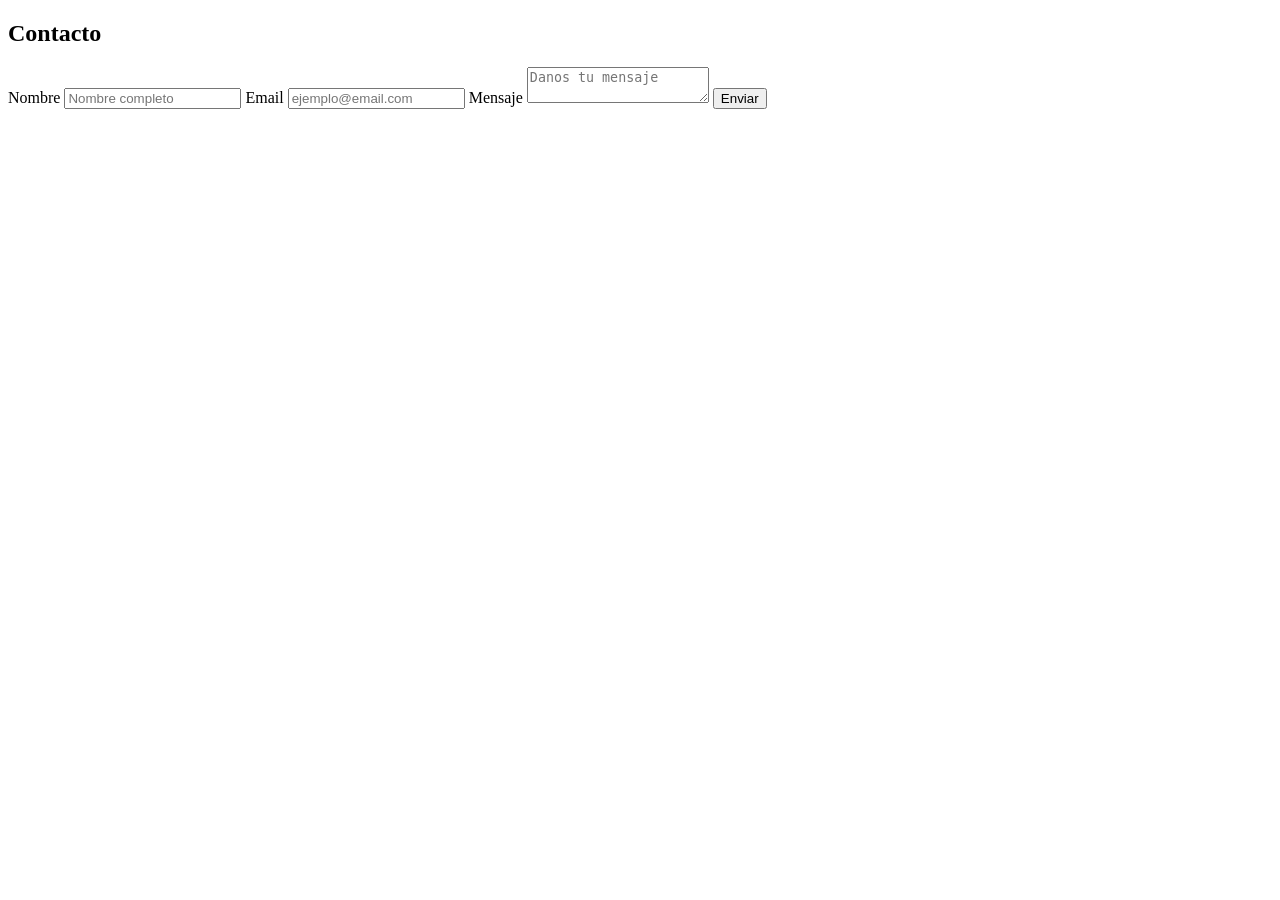
==== enunciado2.html @ fc723d49 "Add files via upload" ====
<!DOCTYPE html>
<html lang="es">
<head>
    <meta charset="UTF-8">
    <meta name="viewport" content="width=device-width, initial-scale=1.0">
    <title>Contacto</title>

    <link rel="stylesheet" href="css/enunciado2.css">
</head>
<body>

<div class="principal">

    <h2>Contacto</h2>

    <form action="mailto:" method="post">

        <label for="nombre">Nombre</label>
        <input
            type="text"
            id="nombre"
            placeholder="Nombre completo"
            required>

        <label for="email">Email</label>
        <input
            type="email"
            id="email"
            placeholder="ejemplo@email.com"
            required>

        <label for="mensaje">Mensaje</label>
        <textarea
            id="mensaje"
            placeholder="Danos tu mensaje"
            required></textarea>

        <button type="submit">
            Enviar
        </button>

    </form>

</div>

</body>
</html>
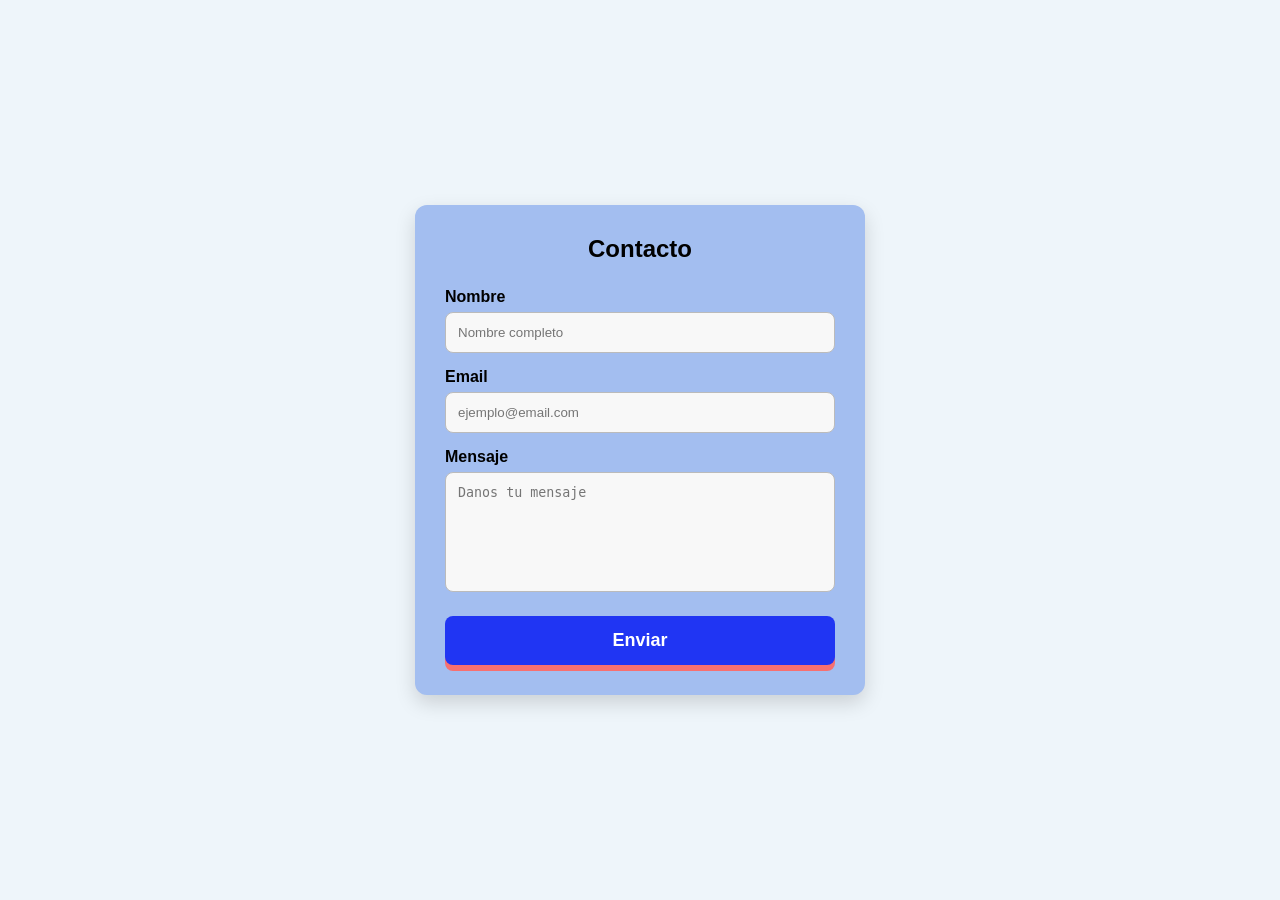
==== commit a35805a5: "Fix stylesheet link in enunciado2.html" ====
--- a/enunciado2.html
+++ b/enunciado2.html
@@ -5,7 +5,7 @@
     <meta name="viewport" content="width=device-width, initial-scale=1.0">
     <title>Contacto</title>
 
-    <link rel="stylesheet" href="css/enunciado2.css">
+    <link rel="stylesheet" href="enunciado2.css">
 </head>
 <body>
 
@@ -44,4 +44,4 @@
 </div>
 
 </body>
-</html>+</html>
--- a/enunciado2.css
+++ b/enunciado2.css
@@ -0,0 +1,80 @@
+*{
+    margin:0;
+    padding:0;
+    box-sizing:border-box;
+}
+body{
+font-family:Arial, Helvetica, sans-serif;
+background:#eef5fa;
+display:flex;
+justify-content:center;
+align-items:center;
+height:100vh;
+
+}
+.principal{
+width:450px;
+background:rgb(163, 190, 240);
+padding:30px;
+border-radius:12px;
+box-shadow:0 8px 20px rgba(0,0,0,.15);
+
+}
+h2{
+text-align:center;
+margin-bottom:25px;
+
+}
+label{
+
+display:block;
+ margin-top:15px;
+ margin-bottom:6px;
+ font-weight:bold;
+
+}
+input,textarea{
+width:100%;
+padding:12px;
+border:1px solid #bbb;
+border-radius:8px;
+background:#f8f8f8;
+outline:none;
+transition:.3s;
+
+}
+textarea{
+height:120px;
+resize:none;
+
+}
+input:focus,textarea:focus{
+border:1px solid #3498db;
+box-shadow:0 0 8px #3498db;
+
+}
+button{
+
+width:100%;
+margin-top:20px;
+padding:14px;
+border:none;
+border-radius:8px;
+background:#2035f3;
+color:white;
+font-size:18px;
+font-weight:bold;
+cursor:pointer;
+box-shadow:0 6px 0 #f77070;
+transition:.2s;
+
+}
+button:hover{
+background:#88217f;
+
+}
+button:active{
+transform:translateY(4px);
+box-shadow:0 2px 0 #1b6d2f;
+
+}
